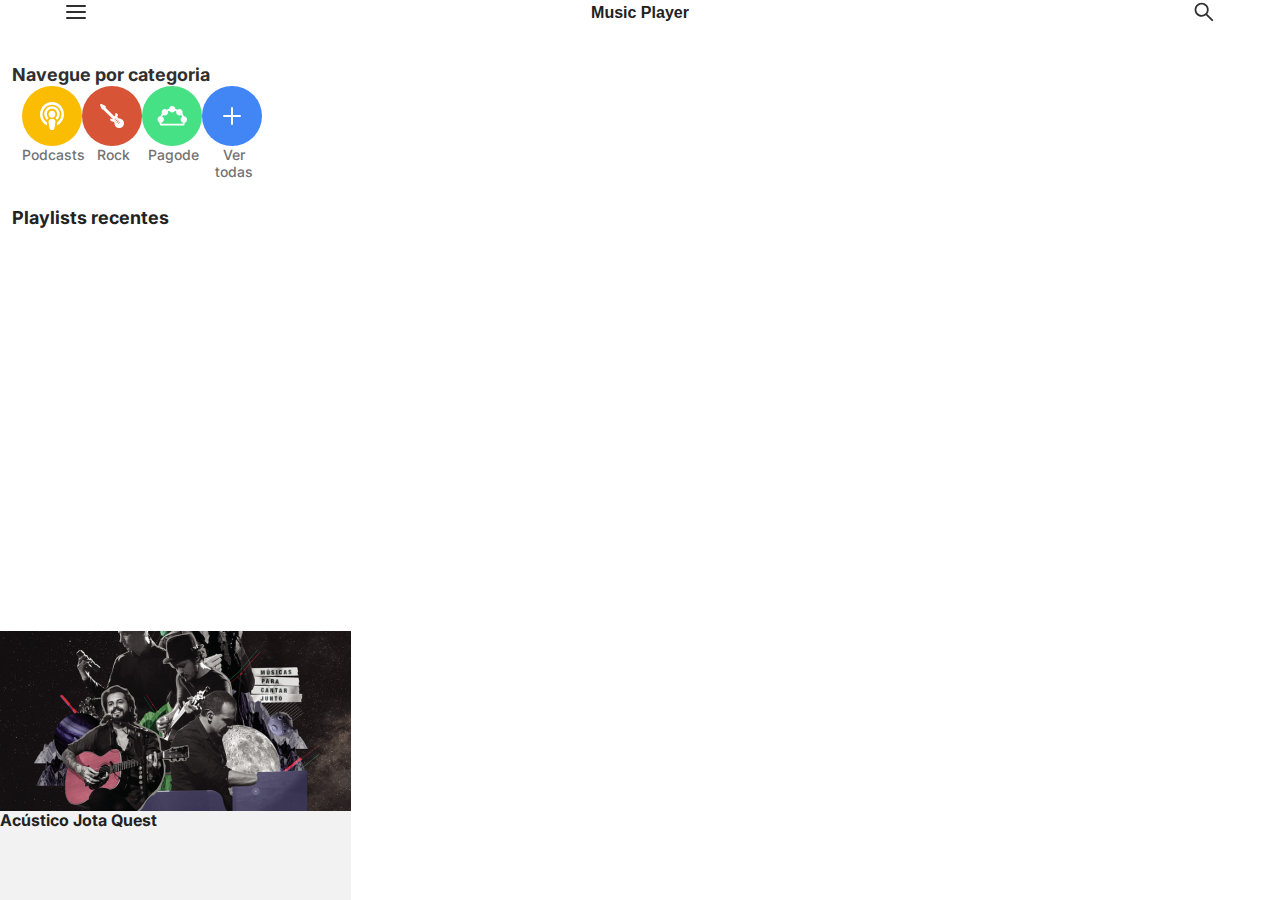
==== main-page.html @ 63f7bdf5 "feat: add navbar-recent.css to components, add main-page.html, import navbar-recent.css" ====
<!DOCTYPE html>
<html lang="en">
<head>
    <meta charset="UTF-8">
    <meta http-equiv="X-UA-Compatible" content="IE=edge">
    <meta name="viewport" content="width=device-width, initial-scale=1.0">
    <link rel="stylesheet" href="styles/pages/index.css">
    <title>Página Inicial</title>
</head>
<header>
    <div class="header-bar">
        <img src="./assets/icons/more.svg" alt="Mais">
        <p>Music Player</p>
        <div>
            <img src="./assets/icons/search.svg" alt="Pesquisar">
        </div>
    </div>
</header>
<body>
    <body>
        <div class="navbar__title">
            Navegue por categoria
            <div class="navbar">
                <div class="navbar__icon">
                    <img src="/assets/icons/podcasts.svg" alt="Podcasts">
                    <p class="navbar__text">Podcasts</p>
                </div>
                <div class="navbar__icon">
                    <img src="/assets/icons/rock.svg" alt="Rock">
                    <p class="navbar__text">Rock</p>
                </div>
                <div class="navbar__icon">
                    <img src="/assets/icons/pagode.svg" alt="Pagode">
                    <p class="navbar__text">Pagode</p>
                </div>
                <div class="navbar__icon">
                    <img src="/assets/icons/ver-todas.svg" alt="Ver todas">
                    <p class="navbar__text">Ver todas</p>
                </div>
            </div>
        </div>
        <h2 class="heading-02" id="PlaylistRecent">Playlists recentes</h2>
        <div class="navbar__recent">
            <img src="/assets/images/music-big01.png" alt="Jota Quest Papel de Parede">
            <h3 class="heading-03">Acústico Jota Quest</h3>
        </div>
</body>
</html>
---- styles/pages/index.css ----
/* This index is responsable to import styles from the pages */
@import '../utils/index.css';
@import '../components/text-styles.css';
@import '../components/buttons.css';
@import '../components/header-bar.css';
@import '../components/navbar.css';
@import '../components/footer-bar.css';
@import '../components/navbar-recent.css'
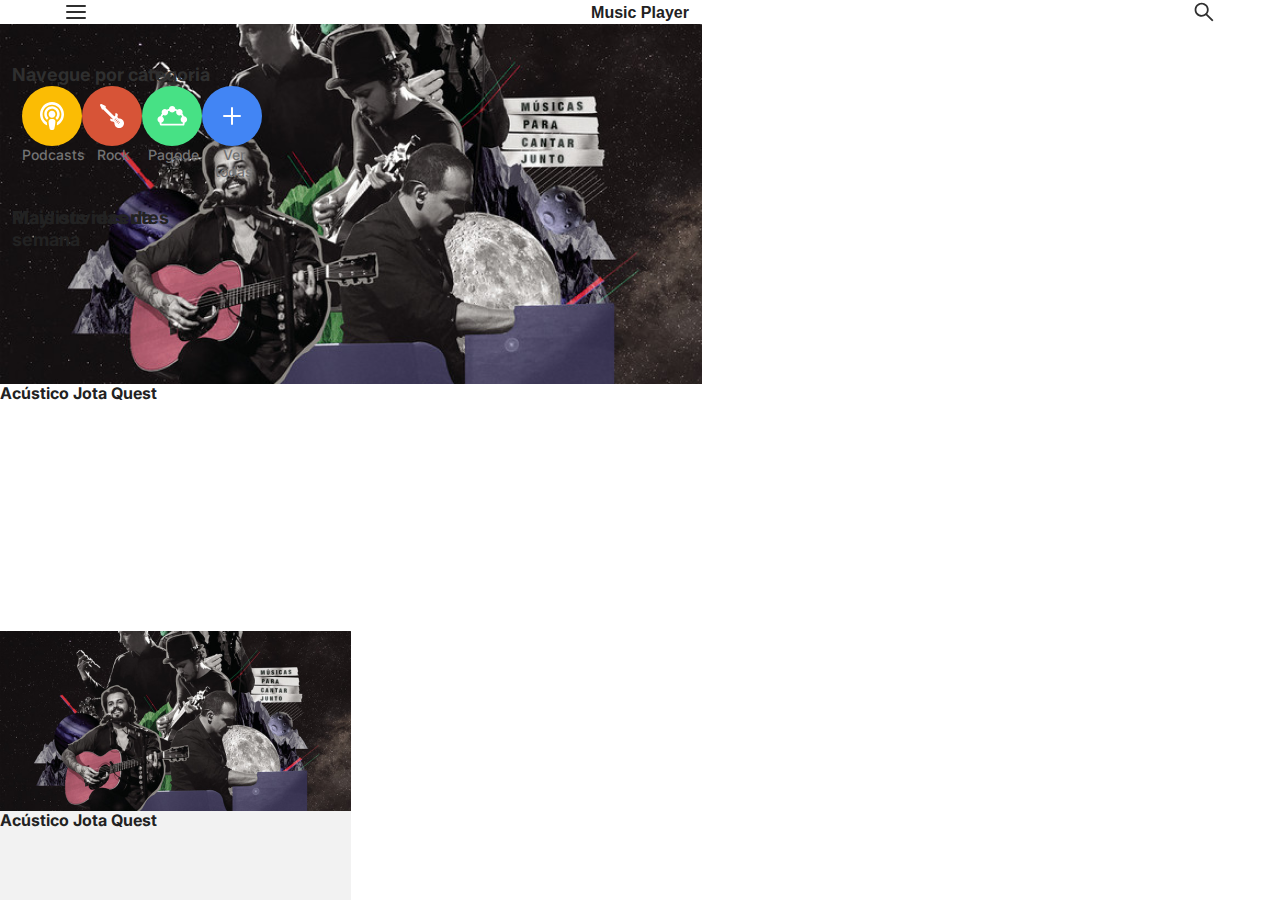
==== commit 26a95c10: "feat: navbar 'Week Musics' added" ====
--- a/main-page.html
+++ b/main-page.html
@@ -44,5 +44,10 @@
             <img src="/assets/images/music-big01.png" alt="Jota Quest Papel de Parede">
             <h3 class="heading-03">Acústico Jota Quest</h3>
         </div>
+        <h2 class="heading-02" id="PlaylistRecent">Mais ouvidas da semana</h2>
+        <div class="navbar__weekMusic">
+            <img src="/assets/images/music-big01.png" alt="Jota Quest Papel de Parede">
+            <h3 class="heading-03">Acústico Jota Quest</h3>
+        </div>
 </body>
 </html>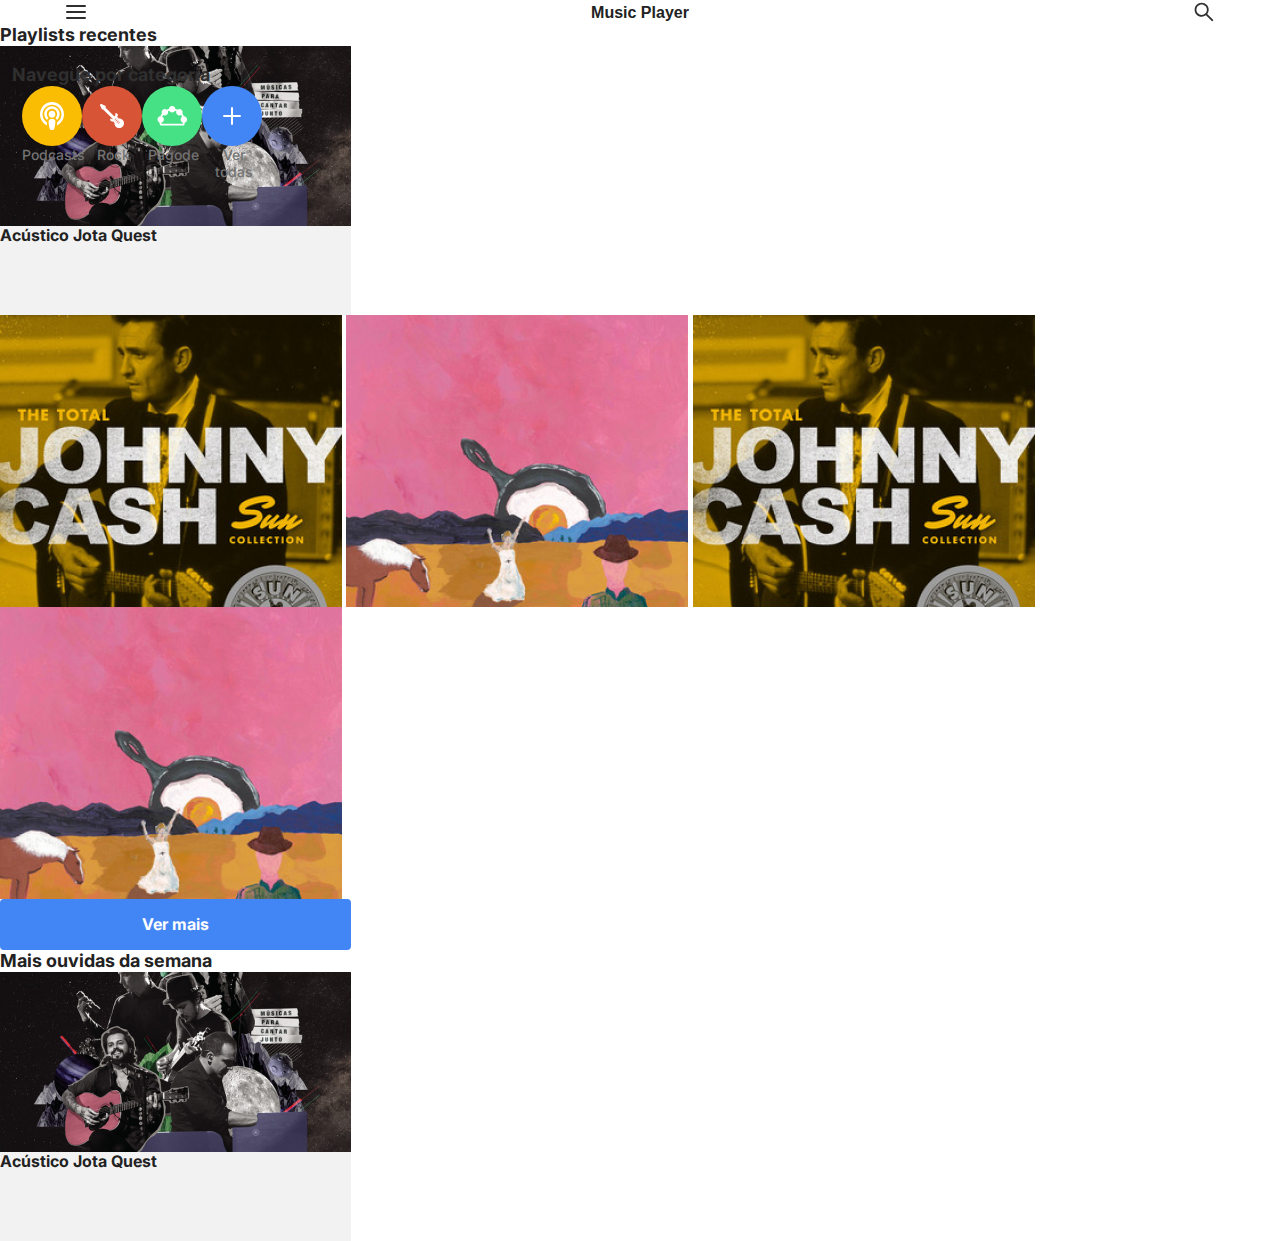
==== commit 84f1c576: "feat: 'Playlist Recentes' and 'Mais ouvidas da semana' added" ====
--- a/main-page.html
+++ b/main-page.html
@@ -39,13 +39,22 @@
                 </div>
             </div>
         </div>
-        <h2 class="heading-02" id="PlaylistRecent">Playlists recentes</h2>
-        <div class="navbar__recent">
+        <h2 class="heading-02" id="navbar__music--big">Playlists recentes</h2>
+        <div class="navbar__music--big">
             <img src="/assets/images/music-big01.png" alt="Jota Quest Papel de Parede">
             <h3 class="heading-03">Acústico Jota Quest</h3>
         </div>
-        <h2 class="heading-02" id="PlaylistRecent">Mais ouvidas da semana</h2>
-        <div class="navbar__weekMusic">
+        <div>
+            <img src="/assets/images/music01.png" alt="JonnyCash">
+            <img src="/assets/images/music02.png" alt="Vista Kicks">
+            <img src="/assets/images/music01.png" alt="JonnyCash">
+            <img src="/assets/images/music02.png" alt="Vista Kicks">
+        </div>
+        <button class="btn__more">
+            Ver mais
+        </button>
+        <h2 class="heading-02" id="navbar__music--big">Mais ouvidas da semana</h2>
+        <div class="navbar__music--big">
             <img src="/assets/images/music-big01.png" alt="Jota Quest Papel de Parede">
             <h3 class="heading-03">Acústico Jota Quest</h3>
         </div>
--- a/styles/pages/index.css
+++ b/styles/pages/index.css
@@ -5,4 +5,4 @@
 @import '../components/header-bar.css';
 @import '../components/navbar.css';
 @import '../components/footer-bar.css';
-@import '../components/navbar-recent.css'+@import '../components/navbar-music.css'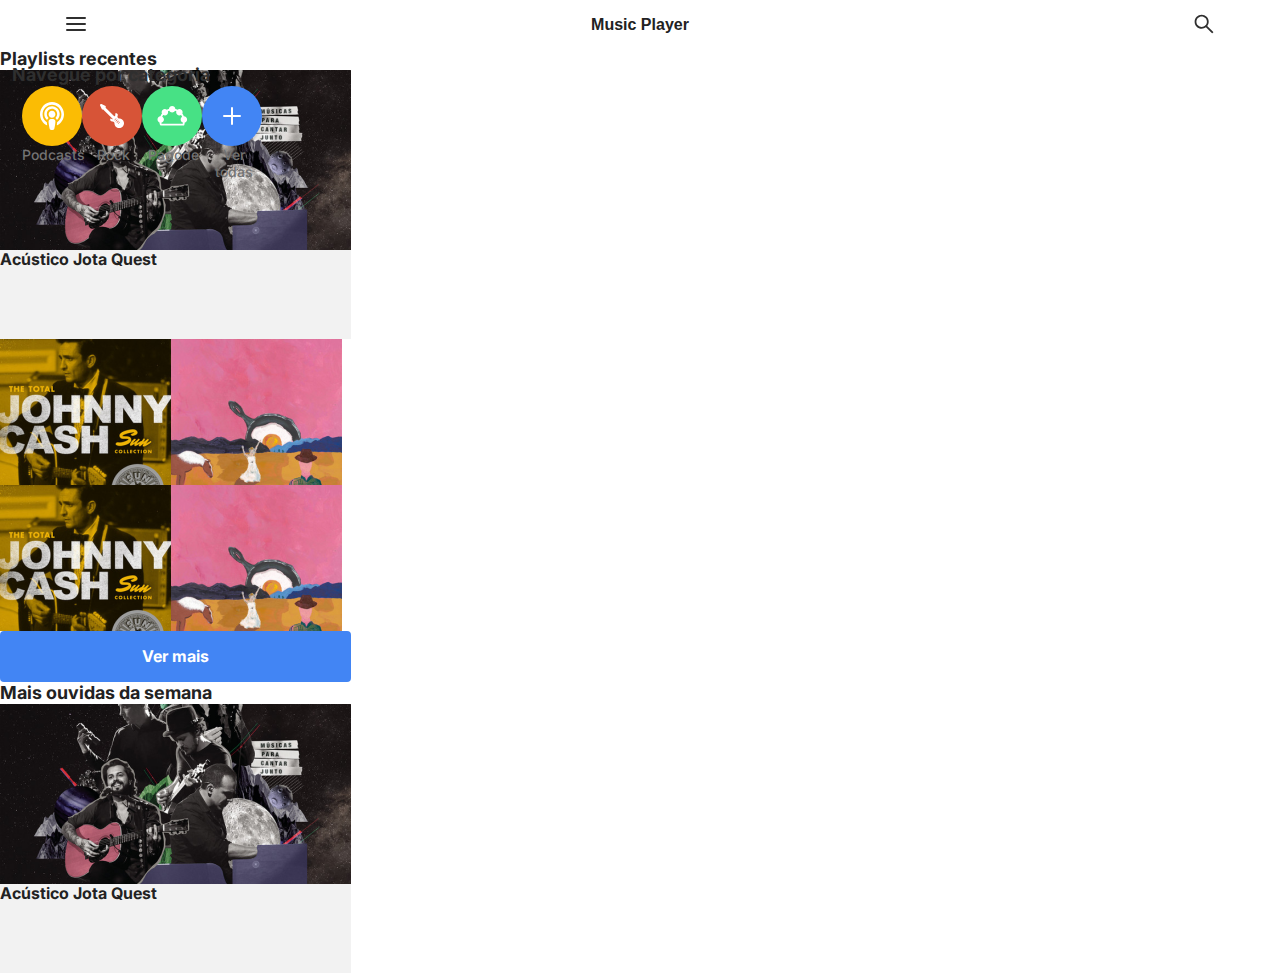
==== commit 2313a081: "feat: Playlist Page" ====
--- a/main-page.html
+++ b/main-page.html
@@ -39,21 +39,23 @@
                 </div>
             </div>
         </div>
-        <h2 class="heading-02" id="navbar__music--big">Playlists recentes</h2>
+        <h2 class="heading-02">Playlists recentes</h2>
         <div class="navbar__music--big">
             <img src="/assets/images/music-big01.png" alt="Jota Quest Papel de Parede">
             <h3 class="heading-03">Acústico Jota Quest</h3>
         </div>
-        <div>
+        <div class="navbar__music">
             <img src="/assets/images/music01.png" alt="JonnyCash">
             <img src="/assets/images/music02.png" alt="Vista Kicks">
+        </div>
+        <div class="navbar__music">
             <img src="/assets/images/music01.png" alt="JonnyCash">
             <img src="/assets/images/music02.png" alt="Vista Kicks">
         </div>
         <button class="btn__more">
             Ver mais
         </button>
-        <h2 class="heading-02" id="navbar__music--big">Mais ouvidas da semana</h2>
+        <h2 class="heading-02">Mais ouvidas da semana</h2>
         <div class="navbar__music--big">
             <img src="/assets/images/music-big01.png" alt="Jota Quest Papel de Parede">
             <h3 class="heading-03">Acústico Jota Quest</h3>
--- a/styles/pages/index.css
+++ b/styles/pages/index.css
@@ -5,4 +5,5 @@
 @import '../components/header-bar.css';
 @import '../components/navbar.css';
 @import '../components/footer-bar.css';
-@import '../components/navbar-music.css'+@import '../components/navbar-music.css';
+@import '../components/playlist.css';